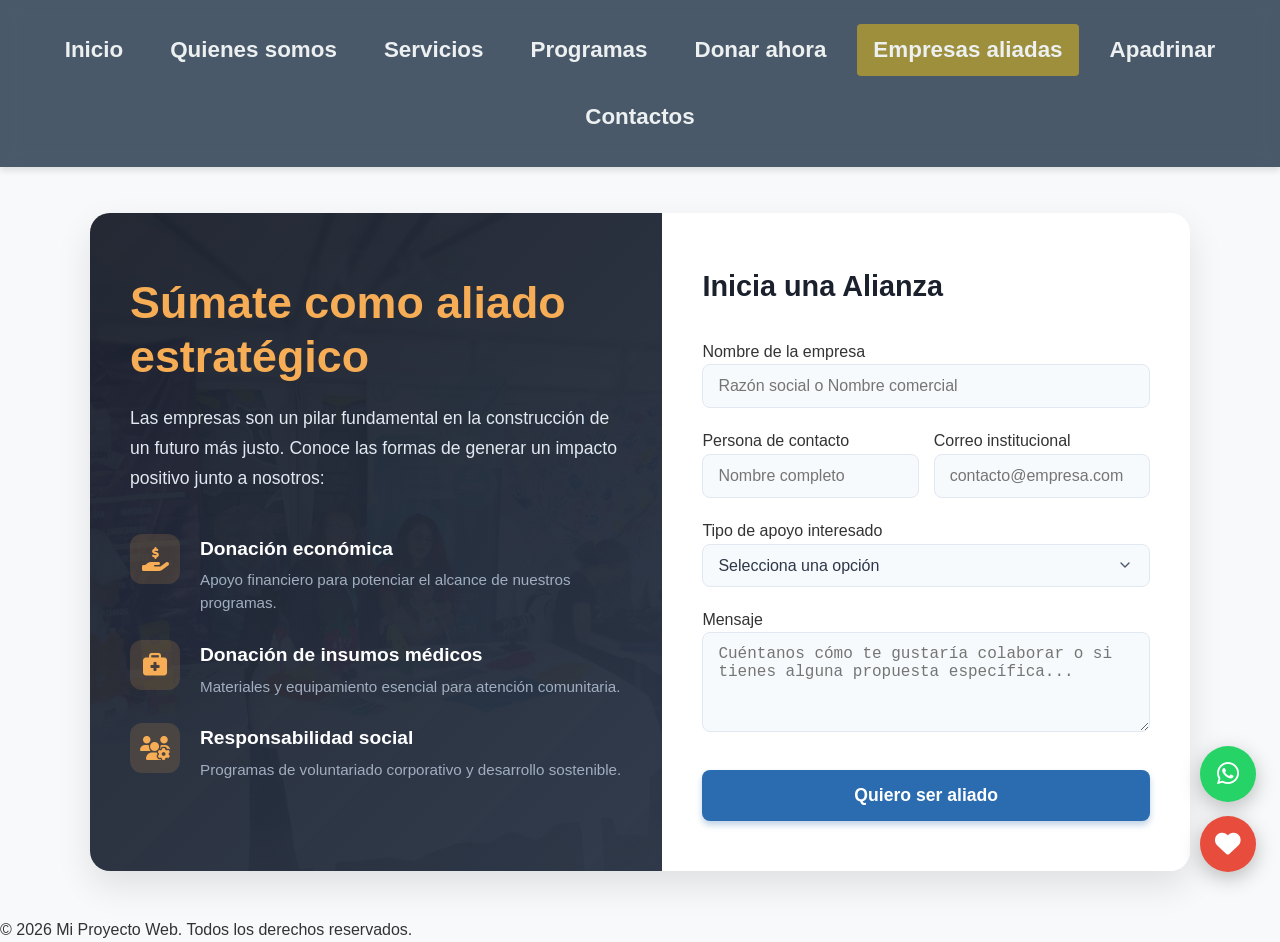
==== alianzas.html @ 9adffc9a "Add files via upload" ====
<!DOCTYPE html>
<html lang="es">

<head>
    <meta charset="UTF-8">
    <meta name="viewport" content="width=device-width, initial-scale=1.0">
    <title>Alianzas Empresariales - Allinkay web</title>
    <link rel="stylesheet" href="css/style.css">
    <link rel="stylesheet" href="https://cdnjs.cloudflare.com/ajax/libs/font-awesome/6.4.0/css/all.min.css">
</head>

<body>
    <header class="main-header">
        <nav>
            <ul>
                <li><a href="index.html" data-color="rgba(26, 188, 156, 0.5)">Inicio</a></li>
                <li><a href="quienes-somos.html" data-color="rgba(52, 152, 219, 0.5)">Quienes somos</a></li>
                <li><a href="servicios.html" data-color="rgba(46, 204, 113, 0.5)">Servicios</a></li>
                <li><a href="programas.html" data-color="rgba(241, 196, 15, 0.5)">Programas</a></li>
                <li><a href="donar.html" data-color="rgba(231, 76, 60, 0.7)">Donar ahora</a></li>
                <li><a href="alianzas.html" data-color="rgba(241, 196, 15, 0.5)">Empresas aliadas</a></li>
                <li><a href="apadrinar.html" data-color="rgba(230, 126, 34, 0.5)">Apadrinar</a></li>
                <li><a href="index.html#contacto" data-color="rgba(149, 165, 166, 0.5)">Contactos</a></li>
                <li class="lavalamp"></li>
            </ul>
        </nav>
    </header>

    <main class="alianzas-page">
        <div class="alianzas-container">
            <!-- Columna Izquierda: Mensaje y Opciones -->
            <div class="alianzas-info">
                <div class="alianzas-info-content">
                    <h1>Súmate como aliado estratégico</h1>
                    <p class="alianzas-intro">Las empresas son un pilar fundamental en la construcción de un futuro más justo. Conoce las formas de generar un impacto positivo junto a nosotros:</p>
                    
                    <ul class="alianzas-options">
                        <li>
                            <div class="option-icon"><i class="fa-solid fa-hand-holding-dollar"></i></div>
                            <div class="option-text">
                                <h3>Donación económica</h3>
                                <p>Apoyo financiero para potenciar el alcance de nuestros programas.</p>
                            </div>
                        </li>
                        <li>
                            <div class="option-icon"><i class="fa-solid fa-briefcase-medical"></i></div>
                            <div class="option-text">
                                <h3>Donación de insumos médicos</h3>
                                <p>Materiales y equipamiento esencial para atención comunitaria.</p>
                            </div>
                        </li>
                        <li>
                            <div class="option-icon"><i class="fa-solid fa-users-gear"></i></div>
                            <div class="option-text">
                                <h3>Responsabilidad social</h3>
                                <p>Programas de voluntariado corporativo y desarrollo sostenible.</p>
                            </div>
                        </li>
                    </ul>
                </div>
            </div>

            <!-- Columna Derecha: Formulario Corporativo -->
            <div class="alianzas-form-container">
                <h2 class="form-title">Inicia una Alianza</h2>
                <form id="alianzaForm" class="alianzas-form">
                    
                    <!-- Datos de la Empresa -->
                    <div class="form-group-row">
                        <div class="form-group">
                            <label for="nombreEmpresa">Nombre de la empresa</label>
                            <input type="text" id="nombreEmpresa" class="form-input" placeholder="Razón social o Nombre comercial" required>
                        </div>
                    </div>
                    
                    <div class="form-group-row">
                        <div class="form-group">
                            <label for="personaContacto">Persona de contacto</label>
                            <input type="text" id="personaContacto" class="form-input" placeholder="Nombre completo" required>
                        </div>
                        <div class="form-group">
                            <label for="correoEmpresa">Correo institucional</label>
                            <input type="email" id="correoEmpresa" class="form-input" placeholder="contacto@empresa.com" required>
                        </div>
                    </div>

                    <!-- Tipo de apoyo -->
                    <div class="form-group">
                        <label>Tipo de apoyo interesado</label>
                        <select id="tipoApoyo" class="form-input select-input" required>
                            <option value="" disabled selected>Selecciona una opción</option>
                            <option value="economica">Donación económica</option>
                            <option value="insumos">Donación de insumos médicos</option>
                            <option value="responsabilidad">Programas de responsabilidad social</option>
                            <option value="otro">Otro tipo de alianza</option>
                        </select>
                    </div>

                    <!-- Mensaje -->
                    <div class="form-group">
                        <label for="mensajeAlianza">Mensaje</label>
                        <textarea id="mensajeAlianza" class="form-input textarea-input" rows="4" placeholder="Cuéntanos cómo te gustaría colaborar o si tienes alguna propuesta específica..." required></textarea>
                    </div>

                    <!-- Botón Enviar -->
                    <button type="submit" class="btn-submit-alianza">Quiero ser aliado</button>
                </form>
            </div>
        </div>
    </main>

    <footer>
        <p>&copy; 2026 Mi Proyecto Web. Todos los derechos reservados.</p>
    </footer>

    <script>
        document.addEventListener('DOMContentLoaded', () => {
            // ==========================================
            // Lógica de Lavalamp (Menú)
            // ==========================================
            const navLinks = document.querySelectorAll('nav ul li a');
            const lavalamp = document.querySelector('.lavalamp');
            const navUl = document.querySelector('nav ul');

            function moveLavalamp(el) {
                const linkRect = el.getBoundingClientRect();
                const ulRect = navUl.getBoundingClientRect();
                lavalamp.style.width = `${linkRect.width}px`;
                lavalamp.style.height = `${linkRect.height}px`;
                lavalamp.style.left = `${linkRect.left - ulRect.left}px`;
                lavalamp.style.top = `${linkRect.top - ulRect.top}px`;
                lavalamp.style.opacity = '1';

                if (el.dataset.color) {
                    lavalamp.style.backgroundColor = el.dataset.color;
                }
            }

            const activeItem = navLinks[5]; // Empresas aliadas es el índice 5
            setTimeout(() => {
                moveLavalamp(activeItem);
            }, 50);

            navLinks.forEach(link => {
                link.addEventListener('mouseenter', (e) => {
                    moveLavalamp(e.target);
                });
            });

            navUl.addEventListener('mouseleave', () => {
                moveLavalamp(activeItem); 
            });

            window.addEventListener('resize', () => {
                moveLavalamp(activeItem);
            });

            // Lógica de envío de formulario de Alianzas
            document.getElementById('alianzaForm').addEventListener('submit', (e) => {
                e.preventDefault();
                alert('¡Gracias por tu interés en sumarte como aliado estratégico! Nos pondremos en contacto con tu empresa pronto.');
            });
        });
    </script>

    <!-- Botones flotantes -->
    <div class="fab-container">
        <a href="https://wa.me/593988282747?text=Hola%20Fundaci%C3%B3n%20Allinkay%2C%20quisiera%20m%C3%A1s%20informaci%C3%B3n" 
           target="_blank" rel="noopener" class="fab fab-whatsapp" aria-label="Contactar por WhatsApp">
            <i class="fa-brands fa-whatsapp"></i>
            <span class="fab-tooltip">WhatsApp</span>
        </a>
        <a href="donar.html" class="fab fab-donar" aria-label="Hacer una donación">
            <i class="fa-solid fa-heart"></i>
            <span class="fab-tooltip">¡Donar!</span>
        </a>
    </div>

</body>

</html>
---- css/style.css ----
/* Reseteo básico para consistencia entre navegadores */
* {
    margin: 0;
    padding: 0;
    box-sizing: border-box;
}

body {
    font-family: 'Segoe UI', Roboto, Helvetica, Arial, sans-serif;
    line-height: 1.6;
    background-color: #f8f9fa;
    color: #333;
}

/* Estilos del menú de navegación fijo */
.main-header {
    background-color: rgba(44, 62, 80, 0.85);
    /* Fondo semitransparente oscuro */
    backdrop-filter: blur(10px);
    /* Efecto cristal (Glassmorphism) */
    -webkit-backdrop-filter: blur(10px);
    /* Soporte para Safari */
    padding: 1.5rem 0;
    box-shadow: 0 4px 6px rgba(0, 0, 0, 0.1);
    position: sticky;
    /* Fija el menú en la parte superior al bajar */
    top: 0;
    z-index: 1000;
}

/* Estilos de la sección Hero */
.hero {
    width: 100%;
    background-color: #1a9e90;
    /* Color de fondo similar al de la imagen por si tarda en cargar */
    margin-bottom: 3rem;
    /* Usamos una etiqueta <img> en lugar de background para que no se recorte */
}

.hero-img {
    width: 100%;
    /* Ocupa todo el ancho disponible */
    height: auto;
    /* Mantiene la proporción de la imagen original sin recortarla */
    display: block;
}

/* Ocultar visualmente el h1 pero mantenerlo para SEO y accesibilidad */
.sr-only {
    position: absolute;
    width: 1px;
    height: 1px;
    padding: 0;
    margin: -1px;
    overflow: hidden;
    clip: rect(0, 0, 0, 0);
    white-space: nowrap;
    border-width: 0;
}

/* Estilos para el Menú Horizontal */
nav ul {
    list-style-type: none;
    /* Elimina las viñetas predeterminadas */
    display: flex;
    /* Utiliza Flexbox para hacer la lista horizontal */
    flex-wrap: wrap;
    /* Permite que los elementos pasen a la siguiente línea si no caben */
    justify-content: center;
    /* Centra los elementos horizontalmente */
    gap: 15px;
    /* Reducido para mejor efecto visual */
    padding: 0;
    position: relative;
    /* Necesario para la posición absoluta del lavalamp */
    z-index: 1;
}

nav ul li {
    position: relative;
    z-index: 2;
    /* Los enlaces van encima de la burbuja del lavalamp */
}

nav ul li a {
    display: block;
    /* Para que tome bien el alto y ancho */
    text-decoration: none;
    /* Quita el subrayado de los enlaces */
    color: #ecf0f1;
    font-weight: 600;
    font-size: 1.4rem;
    padding: 8px 16px;
    border-radius: 4px;
    transition: color 0.3s ease;
    /* Transición solo para el color del texto */
}

nav ul li a:hover {
    color: #ffffff;
    /* Color del texto al pasar el mouse */
}

/* La burbuja mágica del Lavalamp */
nav ul li.lavalamp {
    position: absolute;
    background-color: rgba(255, 255, 255, 0.2);
    /* Blanco semitransparente para efecto cristal */
    border-radius: 4px;
    z-index: 1;
    /* Detrás de los enlaces (el li normal tiene z-index 2) */
    transition: all 0.35s cubic-bezier(0.25, 1, 0.5, 1);
    /* Animación fluida de desplazamiento */
    pointer-events: none;
    /* Para no bloquear el hover de los enlaces */
    opacity: 0;
    /* Oculto inicialmente hasta que haya un hover */
}

/* =========================================
   PÁGINA QUIÉNES SOMOS
========================================= */
.quienes-somos-page {
    max-width: 1000px;
    margin: 60px auto;
    padding: 0 20px;
}

.qs-intro {
    text-align: center;
    margin-bottom: 50px;
}

.qs-intro h1 {
    color: #1a9e90; /* Verde agua similar a la imagen */
    font-size: 3.5rem;
    font-weight: 700;
    margin-bottom: 25px;
}

.qs-intro p {
    color: #66788a;
    font-size: 1.25rem;
    max-width: 850px;
    margin: 0 auto;
    line-height: 1.8;
}

.qs-cards-container {
    display: grid;
    grid-template-columns: 1fr 1fr;
    gap: 30px;
    margin-bottom: 30px;
}

.qs-card {
    background-color: #f0f4f8; /* Gris azulado muy claro */
    border-radius: 15px;
    padding: 40px;
}

.card-header {
    display: flex;
    align-items: center;
    margin-bottom: 20px;
}

.card-header h2 {
    color: #1a202c; /* Azul oscuro casi negro */
    font-size: 1.8rem;
    margin-left: 15px;
    font-weight: 700;
}

.icon-circle {
    width: 60px;
    height: 60px;
    border-radius: 50%;
    display: flex;
    justify-content: center;
    align-items: center;
    color: white;
    font-size: 1.8rem;
}

.icon-blue {
    background-color: #2b6cb0; /* Azul Misión */
}

.icon-green {
    background-color: #38a169; /* Verde Visión */
}

.qs-card p {
    color: #66788a;
    font-size: 1.1rem;
    line-height: 1.7;
}

.qs-valores {
    margin-top: 30px;
}

.card-valores {
    text-align: center;
    padding: 50px 40px;
}

.icon-heart {
    color: #f6ad55; /* Naranja/Amarillo Valores */
    font-size: 3rem;
    margin-bottom: 15px;
}

.card-valores h2 {
    color: #1a202c;
    font-size: 1.8rem;
    margin-bottom: 15px;
    font-weight: 700;
}

/* Responsive para celulares */
@media (max-width: 768px) {
    .qs-cards-container {
        grid-template-columns: 1fr; /* Una tarjeta debajo de la otra en móviles */
    }
}

/* =========================================
   PÁGINA SERVICIOS
========================================= */
.servicios-page {
    max-width: 1200px;
    margin: 60px auto;
    padding: 0 20px;
}

.servicios-intro {
    text-align: center;
    margin-bottom: 50px;
}

.servicios-intro h1 {
    color: #1a9e90; /* Verde agua */
    font-size: 3.5rem;
    font-weight: 700;
    margin-bottom: 15px;
}

.servicios-intro p {
    color: #66788a;
    font-size: 1.25rem;
    max-width: 850px;
    margin: 0 auto;
}

.servicios-grid {
    display: grid;
    grid-template-columns: repeat(3, 1fr);
    gap: 30px;
}

.servicio-card {
    background-color: #ffffff;
    border-radius: 15px;
    overflow: hidden;
    box-shadow: 0 4px 15px rgba(0, 0, 0, 0.05);
    transition: transform 0.3s ease, box-shadow 0.3s ease;
    display: flex;
    flex-direction: column;
}

.servicio-card:hover {
    transform: translateY(-5px);
    box-shadow: 0 10px 25px rgba(0, 0, 0, 0.1);
}

.servicio-img {
    width: 100%;
    height: 250px;
    object-fit: contain;
    object-position: center;
    display: block;
    cursor: pointer;
    transition: transform 0.3s ease;
    background-color: #ffffff; /* Fondo blanco para que se fusione con la tarjeta */
}

.servicio-img:hover {
    transform: scale(1.05); /* Efecto de zoom suave al pasar el mouse */
}

/* =========================================
   LIGHTBOX (CARRUSEL DE FOTOS)
========================================= */
.lightbox-modal {
    display: none;
    position: fixed;
    z-index: 2000;
    left: 0;
    top: 0;
    width: 100%;
    height: 100%;
    background-color: rgba(0, 0, 0, 0.85);
    backdrop-filter: blur(5px);
    justify-content: center;
    align-items: center;
}

.lightbox-modal.active {
    display: flex;
}

.lightbox-content {
    position: relative;
    max-width: 90%;
    max-height: 90vh;
    display: flex;
    justify-content: center;
    align-items: center;
}

.lightbox-img {
    max-width: 100vw;
    max-height: 85vh;
    object-fit: contain;
    border-radius: 8px;
    box-shadow: 0 5px 25px rgba(0,0,0,0.5);
    animation: zoomIn 0.3s ease;
}

@keyframes zoomIn {
    from { transform: scale(0.95); opacity: 0; }
    to { transform: scale(1); opacity: 1; }
}

.lightbox-close {
    position: absolute;
    top: -40px;
    right: 0;
    color: white;
    font-size: 40px;
    font-weight: bold;
    cursor: pointer;
    transition: color 0.3s;
    line-height: 1;
}

.lightbox-close:hover {
    color: #1a9e90;
}

.lightbox-prev, .lightbox-next {
    position: absolute;
    top: 50%;
    transform: translateY(-50%);
    background-color: rgba(255, 255, 255, 0.2);
    color: white;
    border: none;
    width: 50px;
    height: 50px;
    border-radius: 50%;
    font-size: 24px;
    cursor: pointer;
    display: flex;
    justify-content: center;
    align-items: center;
    transition: background-color 0.3s;
    z-index: 10;
}

.lightbox-prev:hover, .lightbox-next:hover {
    background-color: rgba(26, 158, 144, 0.8);
}

.lightbox-prev {
    left: -70px;
}

.lightbox-next {
    right: -70px;
}

@media (max-width: 768px) {
    .lightbox-prev { left: 10px; }
    .lightbox-next { right: 10px; }
    .lightbox-img { max-width: 95vw; }
}




.servicio-content {
    padding: 30px 25px;
    flex-grow: 1;
    display: flex;
    flex-direction: column;
}

.servicio-content h3 {
    color: #1a202c;
    font-size: 1.4rem;
    font-weight: 700;
    margin-bottom: 15px;
    line-height: 1.4;
}

.servicio-content p {
    color: #66788a;
    font-size: 1rem;
    line-height: 1.6;
    margin-bottom: 0;
}

/* Responsive para Servicios */
@media (max-width: 992px) {
    .servicios-grid {
        grid-template-columns: repeat(2, 1fr);
    }
}

@media (max-width: 768px) {
    .servicios-grid {
        grid-template-columns: 1fr;
    }
    .servicios-intro h1 {
        font-size: 2.5rem;
    }
}

/* =========================================
   SECCIÓN PROGRAMAS (INDEX)
========================================= */
.programas-section {
    max-width: 1200px;
    margin: 60px auto;
    padding: 0 20px;
}

.programas-title {
    text-align: center;
    font-size: 3.5rem;
    font-weight: 700;
    margin-bottom: 50px;
    /* Gradiente del título de la segunda foto */
    background: linear-gradient(90deg, #1f618d 0%, #1abc9c 100%);
    -webkit-background-clip: text;
    -webkit-text-fill-color: transparent;
    background-clip: text;
    color: transparent;
}

.programas-grid {
    display: grid;
    grid-template-columns: 1fr 1fr;
    gap: 25px;
}

.programa-card {
    background-color: #ffffff;
    border: 1px solid #e2e8f0;
    border-radius: 12px;
    padding: 30px;
    display: flex;
    align-items: flex-start;
    box-shadow: 0 4px 6px rgba(0, 0, 0, 0.02);
    transition: transform 0.3s ease, box-shadow 0.3s ease;
}

.programa-card:hover {
    transform: translateY(-5px);
    box-shadow: 0 10px 20px rgba(0, 0, 0, 0.08);
}

.programa-icon-container {
    width: 60px;
    height: 60px;
    border-radius: 15px;
    display: flex;
    justify-content: center;
    align-items: center;
    font-size: 1.8rem;
    margin-right: 20px;
    flex-shrink: 0;
}

.programa-content {
    flex-grow: 1;
}

.programa-content h3 {
    font-size: 1.4rem;
    font-weight: 700;
    margin-bottom: 10px;
}

.programa-content p {
    color: #66788a;
    font-size: 1.05rem;
    line-height: 1.6;
}

/* Colores de los temas basados en la primera foto */
.icon-blue-theme { background-color: #ebf8ff; color: #3182ce; }
.title-blue-theme { color: #2b6cb0; }

.icon-green-theme { background-color: #f0fff4; color: #38a169; }
.title-green-theme { color: #2f855a; }

.icon-purple-theme { background-color: #faf5ff; color: #9f7aea; }
.title-purple-theme { color: #805ad5; }

.icon-teal-theme { background-color: #e6fffa; color: #319795; }
.title-teal-theme { color: #2c7a7b; }

/* Responsive para Programas */
@media (max-width: 992px) {
    .programas-grid {
        grid-template-columns: 1fr;
    }
}

@media (max-width: 768px) {
    .programa-card {
        flex-direction: column;
        align-items: center;
        text-align: center;
    }
    .programa-icon-container {
        margin-right: 0;
        margin-bottom: 20px;
    }
    .programas-title {
        font-size: 2.5rem;
    }
}

/* =========================================
   PÁGINA DE DONACIONES (DONAR)
========================================= */
.donar-page {
    padding: 40px 20px;
    background-color: #f8f9fa;
    min-height: calc(100vh - 150px);
    display: flex;
    justify-content: center;
    align-items: center;
}

.donar-container {
    max-width: 1000px;
    width: 100%;
    background: #ffffff;
    border-radius: 20px;
    box-shadow: 0 15px 35px rgba(0,0,0,0.1);
    display: flex;
    overflow: hidden;
}

/* Columna Izquierda (Mensaje) */
.donar-info {
    flex: 1;
    background: linear-gradient(135deg, rgba(30, 41, 59, 0.7) 0%, rgba(15, 23, 42, 0.9) 100%), url('../img/donacion.jpg') center/cover no-repeat;
    color: white;
    padding: 50px 40px;
    display: flex;
    flex-direction: column;
    justify-content: center;
}

.donar-info-content h1 {
    font-size: 2.5rem;
    font-weight: 800;
    margin-bottom: 20px;
    line-height: 1.2;
}

.donar-info-content p {
    font-size: 1.1rem;
    line-height: 1.7;
    opacity: 0.9;
}

/* Columna Derecha (Formulario) */
.donar-form-container {
    flex: 1.2;
    padding: 50px 40px;
    background: #ffffff;
}

.form-title {
    color: #1a202c;
    font-size: 1.8rem;
    font-weight: 700;
    margin-bottom: 30px;
}

.form-group {
    margin-bottom: 20px;
}

.form-group-row {
    display: flex;
    gap: 15px;
}
.form-group-row .form-group {
    flex: 1;
}

.donar-form label {
    display: block;
    color: #4a5568;
    font-weight: 600;
    margin-bottom: 8px;
    font-size: 0.95rem;
}

.form-input {
    width: 100%;
    padding: 12px 15px;
    border: 1px solid #e2e8f0;
    border-radius: 8px;
    font-size: 1rem;
    color: #2d3748;
    background-color: #f7fafc;
    transition: border-color 0.3s, box-shadow 0.3s;
}

.form-input:focus {
    outline: none;
    border-color: #1a9e90;
    box-shadow: 0 0 0 3px rgba(26, 158, 144, 0.2);
    background-color: #ffffff;
}

/* Grupos de botones */
.donation-type-group, .payment-method-group {
    display: flex;
    gap: 10px;
    background-color: #edf2f7;
    padding: 5px;
    border-radius: 10px;
}

.btn-type, .btn-payment {
    flex: 1;
    padding: 10px;
    border: none;
    background: transparent;
    color: #4a5568;
    font-weight: 600;
    border-radius: 8px;
    cursor: pointer;
    transition: all 0.3s ease;
}

.btn-type.active, .btn-payment.active {
    background: #ffffff;
    color: #1a9e90;
    box-shadow: 0 2px 5px rgba(0,0,0,0.1);
}

.btn-payment i {
    margin-right: 5px;
}

/* Montos */
.donation-amount-group {
    display: flex;
    gap: 10px;
    flex-wrap: wrap;
}

.btn-amount {
    flex: 1;
    min-width: 60px;
    padding: 12px;
    border: 2px solid #e2e8f0;
    background: #ffffff;
    color: #4a5568;
    font-weight: 700;
    font-size: 1.1rem;
    border-radius: 8px;
    cursor: pointer;
    transition: all 0.3s ease;
}

.btn-amount:hover {
    border-color: #1a9e90;
    color: #1a9e90;
}

.btn-amount.active {
    background: #1a9e90;
    border-color: #1a9e90;
    color: #ffffff;
}

.input-otro-monto {
    flex: 2;
    min-width: 120px;
    padding: 12px 15px;
    border: 2px solid #e2e8f0;
    border-radius: 8px;
    font-size: 1rem;
    color: #2d3748;
    transition: border-color 0.3s;
}

.input-otro-monto:focus {
    outline: none;
    border-color: #1a9e90;
}

/* Detalles de pago (mostrar/ocultar) */
.payment-details {
    display: none;
    margin-top: 15px;
    animation: fadeIn 0.4s ease;
}

.payment-details.active {
    display: block;
}

@keyframes fadeIn {
    from { opacity: 0; transform: translateY(-10px); }
    to { opacity: 1; transform: translateY(0); }
}

/* Info del banco */
.bank-info-box {
    background-color: #f0fdfa;
    border: 1px solid #ccfbf1;
    padding: 20px;
    border-radius: 8px;
    color: #0f766e;
}

.bank-info-box h4 {
    margin-bottom: 10px;
    font-size: 1.1rem;
}

.bank-info-box p {
    margin-bottom: 5px;
    font-size: 0.95rem;
}

.bank-note {
    margin-top: 15px;
    font-size: 0.85rem !important;
    color: #115e59;
    font-style: italic;
}

.btn-submit-donar {
    width: 100%;
    padding: 15px;
    background-color: #25d366;
    color: white;
    border: none;
    border-radius: 8px;
    font-size: 1.1rem;
    font-weight: 700;
    cursor: pointer;
    margin-top: 10px;
    transition: background-color 0.3s, transform 0.2s;
    box-shadow: 0 4px 6px rgba(37, 211, 102, 0.35);
    display: flex;
    justify-content: center;
    align-items: center;
    gap: 10px;
}

.btn-submit-donar:hover {
    background-color: #1ebe5d;
    transform: translateY(-2px);
}

/* Responsive */
@media (max-width: 768px) {
    .donar-container {
        flex-direction: column;
    }
    
    .donar-info {
        padding: 40px 20px;
    }
    
    .donar-info-content h1 {
        font-size: 2rem;
    }
    
    .donar-form-container {
        padding: 30px 20px;
    }
    
    .form-group-row {
        flex-direction: column;
        gap: 0;
    }
}

/* =========================================
   PÁGINA DE ALIANZAS EMPRESARIALES
========================================= */
.alianzas-page {
    padding: 40px 20px;
    background-color: #f8f9fa;
    min-height: calc(100vh - 150px);
    display: flex;
    justify-content: center;
    align-items: center;
}

.alianzas-container {
    max-width: 1100px;
    width: 100%;
    background: #ffffff;
    border-radius: 20px;
    box-shadow: 0 15px 35px rgba(0,0,0,0.1);
    display: flex;
    overflow: hidden;
}

/* Columna Izquierda (Informativa) */
.alianzas-info {
    flex: 1.1;
    background: linear-gradient(135deg, rgba(26, 32, 44, 0.95) 0%, rgba(45, 55, 72, 0.98) 100%), url('../img/galeria1.jpg') center/cover no-repeat;
    color: white;
    padding: 50px 40px;
    display: flex;
    flex-direction: column;
    justify-content: center;
}

.alianzas-info-content h1 {
    font-size: 2.8rem;
    font-weight: 800;
    margin-bottom: 20px;
    line-height: 1.2;
    color: #f6ad55; /* Dorado/Amarillo corporativo */
}

.alianzas-intro {
    font-size: 1.1rem;
    line-height: 1.7;
    color: #e2e8f0;
    margin-bottom: 40px;
}

.alianzas-options {
    list-style: none;
    padding: 0;
}

.alianzas-options li {
    display: flex;
    align-items: flex-start;
    margin-bottom: 25px;
}

.option-icon {
    width: 50px;
    height: 50px;
    background-color: rgba(246, 173, 85, 0.15);
    color: #f6ad55;
    border-radius: 12px;
    display: flex;
    justify-content: center;
    align-items: center;
    font-size: 1.5rem;
    margin-right: 20px;
    flex-shrink: 0;
}

.option-text h3 {
    font-size: 1.2rem;
    margin-bottom: 5px;
    color: #ffffff;
}

.option-text p {
    font-size: 0.95rem;
    color: #a0aec0;
    line-height: 1.5;
}

/* Columna Derecha (Formulario Corporativo) */
.alianzas-form-container {
    flex: 1;
    padding: 50px 40px;
    background: #ffffff;
}

.alianzas-form .form-title {
    color: #1a202c;
    font-size: 1.8rem;
    font-weight: 700;
    margin-bottom: 30px;
}

.select-input {
    appearance: none;
    background-image: url("data:image/svg+xml;charset=UTF-8,%3csvg xmlns='http://www.w3.org/2000/svg' viewBox='0 0 24 24' fill='none' stroke='%234a5568' stroke-width='2' stroke-linecap='round' stroke-linejoin='round'%3e%3cpolyline points='6 9 12 15 18 9'%3e%3c/polyline%3e%3c/svg%3e");
    background-repeat: no-repeat;
    background-position: right 1rem center;
    background-size: 1em;
}

.textarea-input {
    resize: vertical;
    min-height: 100px;
}

.btn-submit-alianza {
    width: 100%;
    padding: 15px;
    background-color: #2b6cb0; /* Azul corporativo */
    color: white;
    border: none;
    border-radius: 8px;
    font-size: 1.1rem;
    font-weight: 700;
    cursor: pointer;
    margin-top: 10px;
    transition: background-color 0.3s, transform 0.2s;
    box-shadow: 0 4px 6px rgba(43, 108, 176, 0.3);
}

.btn-submit-alianza:hover {
    background-color: #1a365d;
    transform: translateY(-2px);
}

/* Responsive para Alianzas */
@media (max-width: 992px) {
    .alianzas-container {
        flex-direction: column;
    }
    
    .alianzas-info {
        padding: 40px 20px;
    }
    
    .alianzas-form-container {
        padding: 30px 20px;
    }
}

/* =========================================
   SECCIÓN GALERÍA (INDEX)
========================================= */
.galeria-section {
    max-width: 1200px;
    margin: 80px auto;
    padding: 0 20px;
    text-align: center;
}

.galeria-subtitle {
    color: #66788a;
    font-size: 1.1rem;
    margin-top: -30px;
    margin-bottom: 40px;
}

/* Grid de Galería — 3 columnas uniformes */
.galeria-grid {
    display: grid;
    grid-template-columns: repeat(3, 1fr);
    gap: 16px;
}

.galeria-item {
    border-radius: 12px;
    overflow: hidden;
    cursor: pointer;
    box-shadow: 0 4px 12px rgba(0,0,0,0.1);
    position: relative;
    background-color: #f1f5f9;
    aspect-ratio: 4 / 3;
}

/* Overlay con ícono de lupa al hacer hover */
.galeria-item::after {
    content: '\f00e';
    font-family: 'Font Awesome 6 Free';
    font-weight: 900;
    position: absolute;
    inset: 0;
    display: flex;
    justify-content: center;
    align-items: center;
    font-size: 2rem;
    color: #ffffff;
    background-color: rgba(26, 158, 144, 0);
    transition: background-color 0.35s ease, opacity 0.35s ease;
    opacity: 0;
    border-radius: 12px;
    pointer-events: none;
}

.galeria-item:hover::after {
    background-color: rgba(26, 158, 144, 0.55);
    opacity: 1;
}

.galeria-img {
    width: 100%;
    height: 100%;
    object-fit: cover;
    display: block;
    transition: transform 0.4s ease;
}

.galeria-item:hover .galeria-img {
    transform: scale(1.06);
}

/* Responsive galería */
@media (max-width: 992px) {
    .galeria-grid {
        grid-template-columns: repeat(2, 1fr);
    }
}

@media (max-width: 576px) {
    .galeria-grid {
        grid-template-columns: 1fr;
    }
}

/* =========================================
   LIGHTBOX (MODAL DE IMÁGENES)
========================================= */
.lightbox {
    visibility: hidden;
    position: fixed;
    z-index: 9999;
    left: 0;
    top: 0;
    width: 100%;
    height: 100%;
    background-color: rgba(0, 0, 0, 0.9);
    backdrop-filter: blur(5px);
    display: flex;
    justify-content: center;
    align-items: center;
    opacity: 0;
    transition: opacity 0.3s ease, visibility 0.3s ease;
}

.lightbox.show {
    visibility: visible;
    opacity: 1;
}

.lightbox-content {
    max-width: 90vw;
    max-height: 90vh;
    border-radius: 8px;
    box-shadow: 0 10px 30px rgba(0,0,0,0.5);
    object-fit: contain;
    transition: transform 0.3s ease, opacity 0.3s ease;
    transform: scale(0.9);
    opacity: 0;
}

.lightbox.show .lightbox-content {
    transform: scale(1);
    opacity: 1;
}

@keyframes zoomIn {
    from { transform: scale(0.9); opacity: 0; }
    to { transform: scale(1); opacity: 1; }
}

.close-lightbox {
    position: absolute;
    top: 20px;
    right: 35px;
    color: #f1f1f1;
    font-size: 40px;
    font-weight: bold;
    cursor: pointer;
    transition: 0.3s;
    z-index: 10000;
}

.close-lightbox:hover,
.close-lightbox:focus {
    color: #bbb;
    text-decoration: none;
}

.nav-lightbox {
    position: absolute;
    top: 50%;
    transform: translateY(-50%);
    background: rgba(0,0,0,0.5);
    color: white;
    border: none;
    padding: 15px 20px;
    font-size: 24px;
    cursor: pointer;
    border-radius: 50%;
    transition: 0.3s;
    z-index: 10000;
}

.nav-lightbox:hover {
    background: rgba(0,0,0,0.8);
}

.prev-lightbox {
    left: 20px;
}

.next-lightbox {
    right: 20px;
}

/* Ajustes Responsive Lightbox */
@media (max-width: 768px) {
    .nav-lightbox {
        padding: 10px 15px;
        font-size: 18px;
    }
    .prev-lightbox { left: 10px; }
    .next-lightbox { right: 10px; }
}

/* =========================================
   MODAL INFORMATIVO DE SERVICIOS
========================================= */
.servicio-ver-mas {
    display: inline-flex;
    align-items: center;
    gap: 6px;
    margin-top: 12px;
    color: #1a9e90;
    font-weight: 600;
    font-size: 0.95rem;
    cursor: pointer;
    transition: gap 0.2s ease;
}

.servicio-card:hover .servicio-ver-mas {
    gap: 10px;
}

.servicio-card {
    cursor: pointer;
}

/* Overlay */
.servicio-modal-overlay {
    visibility: hidden;
    opacity: 0;
    position: fixed;
    inset: 0;
    z-index: 9999;
    background-color: rgba(15, 23, 42, 0.75);
    backdrop-filter: blur(6px);
    display: flex;
    justify-content: center;
    align-items: center;
    padding: 20px;
    transition: opacity 0.3s ease, visibility 0.3s ease;
}

.servicio-modal-overlay.active {
    visibility: visible;
    opacity: 1;
}

/* Ventana del modal */
.servicio-modal {
    background: #ffffff;
    border-radius: 20px;
    max-width: 780px;
    width: 100%;
    max-height: 90vh;
    overflow-y: auto;
    display: flex;
    flex-direction: row;
    box-shadow: 0 25px 60px rgba(0,0,0,0.3);
    position: relative;
    transform: scale(0.92) translateY(20px);
    transition: transform 0.35s cubic-bezier(0.34, 1.56, 0.64, 1);
}

.servicio-modal-overlay.active .servicio-modal {
    transform: scale(1) translateY(0);
}

/* Imagen lateral */
.servicio-modal-img-wrap {
    width: 280px;
    flex-shrink: 0;
    overflow: hidden;
    border-radius: 20px 0 0 20px;
}

.servicio-modal-img-wrap img {
    width: 100%;
    height: 100%;
    object-fit: cover;
    display: block;
}

/* Contenido */
.servicio-modal-body {
    padding: 40px 35px;
    display: flex;
    flex-direction: column;
    justify-content: center;
    flex: 1;
}

.servicio-modal-tag {
    display: inline-block;
    background-color: #e6fffa;
    color: #0f766e;
    font-size: 0.8rem;
    font-weight: 700;
    text-transform: uppercase;
    letter-spacing: 0.08em;
    padding: 4px 12px;
    border-radius: 20px;
    margin-bottom: 14px;
}

.servicio-modal-body h2 {
    color: #1a202c;
    font-size: 1.6rem;
    font-weight: 800;
    line-height: 1.3;
    margin-bottom: 16px;
}

.servicio-modal-body p {
    color: #4a5568;
    font-size: 1rem;
    line-height: 1.7;
    margin-bottom: 20px;
}

.servicio-modal-list {
    list-style: none;
    padding: 0;
    display: flex;
    flex-direction: column;
    gap: 10px;
}

.servicio-modal-list li {
    display: flex;
    align-items: flex-start;
    gap: 10px;
    color: #2d3748;
    font-size: 0.95rem;
    line-height: 1.5;
}

.servicio-modal-list li i {
    color: #1a9e90;
    margin-top: 3px;
    flex-shrink: 0;
}

/* Botón cerrar */
.servicio-modal-close {
    position: absolute;
    top: 16px;
    right: 16px;
    background: #f1f5f9;
    border: none;
    width: 36px;
    height: 36px;
    border-radius: 50%;
    font-size: 1rem;
    color: #64748b;
    cursor: pointer;
    display: flex;
    justify-content: center;
    align-items: center;
    transition: background 0.2s, color 0.2s;
    z-index: 10;
}

.servicio-modal-close:hover {
    background: #1a9e90;
    color: #ffffff;
}

/* Responsive modal */
@media (max-width: 640px) {
    .servicio-modal {
        flex-direction: column;
        max-height: 85vh;
    }

    .servicio-modal-img-wrap {
        width: 100%;
        height: 200px;
        border-radius: 20px 20px 0 0;
    }

    .servicio-modal-body {
        padding: 25px 20px;
    }
}

/* =========================================
   SECCIÓN TRANSPARENCIA (INDEX)
========================================= */
.transparencia-section {
    max-width: 1200px;
    margin: 80px auto;
    padding: 0 20px;
}

.transparencia-header {
    text-align: center;
    margin-bottom: 50px;
}

.transparencia-badge {
    display: inline-flex;
    align-items: center;
    gap: 7px;
    background: #e6fffa;
    color: #0f766e;
    font-size: 0.85rem;
    font-weight: 700;
    text-transform: uppercase;
    letter-spacing: 0.08em;
    padding: 6px 16px;
    border-radius: 20px;
    margin-bottom: 16px;
}

.transparencia-header h2 {
    font-size: 2.8rem;
    font-weight: 800;
    background: linear-gradient(90deg, #1f618d 0%, #1abc9c 100%);
    -webkit-background-clip: text;
    -webkit-text-fill-color: transparent;
    background-clip: text;
    margin-bottom: 14px;
}

.transparencia-header p {
    color: #66788a;
    font-size: 1.1rem;
    max-width: 600px;
    margin: 0 auto;
}

/* Tarjetas de estadísticas */
.transparencia-stats {
    display: grid;
    grid-template-columns: repeat(4, 1fr);
    gap: 20px;
    margin-bottom: 60px;
}

.stat-card {
    background: #ffffff;
    border-radius: 16px;
    padding: 32px 20px;
    text-align: center;
    box-shadow: 0 4px 15px rgba(0,0,0,0.06);
    border: 1px solid #e2e8f0;
    transition: transform 0.3s ease, box-shadow 0.3s ease;
}

.stat-card:hover {
    transform: translateY(-5px);
    box-shadow: 0 12px 28px rgba(0,0,0,0.1);
}

.stat-icon {
    width: 56px;
    height: 56px;
    border-radius: 14px;
    display: flex;
    justify-content: center;
    align-items: center;
    font-size: 1.5rem;
    margin: 0 auto 16px;
}

.stat-number {
    display: block;
    font-size: 2.8rem;
    font-weight: 800;
    color: #1a202c;
    line-height: 1;
    margin-bottom: 8px;
}

.stat-label {
    color: #66788a;
    font-size: 0.95rem;
    font-weight: 500;
}

/* Informes */
.transparencia-informes h3 {
    font-size: 1.4rem;
    font-weight: 700;
    color: #1a202c;
    margin-bottom: 20px;
    display: flex;
    align-items: center;
    gap: 10px;
}

.transparencia-informes h3 i {
    color: #1a9e90;
}

.informes-grid {
    display: flex;
    flex-direction: column;
    gap: 12px;
}

.informe-card {
    display: flex;
    align-items: center;
    gap: 16px;
    background: #ffffff;
    border: 1px solid #e2e8f0;
    border-radius: 12px;
    padding: 18px 22px;
    text-decoration: none;
    color: inherit;
    transition: border-color 0.25s, box-shadow 0.25s, transform 0.25s;
}

.informe-card:hover {
    border-color: #1a9e90;
    box-shadow: 0 4px 16px rgba(26,158,144,0.12);
    transform: translateX(4px);
}

.informe-icon {
    width: 44px;
    height: 44px;
    background: #fff7ed;
    color: #c05621;
    border-radius: 10px;
    display: flex;
    justify-content: center;
    align-items: center;
    font-size: 1.2rem;
    flex-shrink: 0;
}

.informe-info {
    flex: 1;
    display: flex;
    flex-direction: column;
    gap: 3px;
}

.informe-info strong {
    color: #1a202c;
    font-size: 1rem;
}

.informe-info span {
    color: #66788a;
    font-size: 0.88rem;
}

.informe-dl {
    color: #1a9e90;
    font-size: 1rem;
    flex-shrink: 0;
}

/* Responsive transparencia */
@media (max-width: 992px) {
    .transparencia-stats {
        grid-template-columns: repeat(2, 1fr);
    }
}

@media (max-width: 576px) {
    .transparencia-stats {
        grid-template-columns: 1fr 1fr;
        gap: 12px;
    }
    .transparencia-header h2 {
        font-size: 2rem;
    }
    .stat-number {
        font-size: 2.2rem;
    }
}

/* =========================================
   SECCIÓN NOTICIAS Y CAMPAÑAS (INDEX)
========================================= */
.noticias-section {
    max-width: 1200px;
    margin: 80px auto;
    padding: 0 20px;
}

.noticias-header {
    text-align: center;
    margin-bottom: 40px;
}

.noticias-badge {
    display: inline-flex;
    align-items: center;
    gap: 7px;
    background: #fff7ed;
    color: #c05621;
    font-size: 0.85rem;
    font-weight: 700;
    text-transform: uppercase;
    letter-spacing: 0.08em;
    padding: 6px 16px;
    border-radius: 20px;
    margin-bottom: 16px;
}

.noticias-header h2 {
    font-size: 2.8rem;
    font-weight: 800;
    background: linear-gradient(90deg, #1f618d 0%, #1abc9c 100%);
    -webkit-background-clip: text;
    -webkit-text-fill-color: transparent;
    background-clip: text;
    margin-bottom: 14px;
}

.noticias-header p {
    color: #66788a;
    font-size: 1.1rem;
    max-width: 560px;
    margin: 0 auto;
}

/* Filtros */
.noticias-filtros {
    display: flex;
    justify-content: center;
    gap: 10px;
    flex-wrap: wrap;
    margin-bottom: 40px;
}

.filtro-btn {
    padding: 9px 22px;
    border: 2px solid #e2e8f0;
    background: #ffffff;
    color: #4a5568;
    font-weight: 600;
    font-size: 0.9rem;
    border-radius: 30px;
    cursor: pointer;
    transition: all 0.25s ease;
}

.filtro-btn:hover {
    border-color: #1a9e90;
    color: #1a9e90;
}

.filtro-btn.active {
    background: #1a9e90;
    border-color: #1a9e90;
    color: #ffffff;
}

/* Grid de tarjetas */
.noticias-grid {
    display: grid;
    grid-template-columns: repeat(3, 1fr);
    gap: 24px;
}

/* Tarjeta */
.noticia-card {
    background: #ffffff;
    border-radius: 16px;
    overflow: hidden;
    border: 1px solid #e2e8f0;
    box-shadow: 0 4px 12px rgba(0,0,0,0.05);
    display: flex;
    flex-direction: column;
    transition: transform 0.3s ease, box-shadow 0.3s ease;
}

.noticia-card:hover {
    transform: translateY(-6px);
    box-shadow: 0 16px 32px rgba(0,0,0,0.1);
}

/* Tarjeta destacada (historia de impacto) */
.noticia-destacada {
    border-color: #1a9e90;
    box-shadow: 0 4px 20px rgba(26,158,144,0.15);
}

.noticia-img-wrap {
    position: relative;
    height: 200px;
    overflow: hidden;
}

.noticia-img-wrap img {
    width: 100%;
    height: 100%;
    object-fit: cover;
    display: block;
    transition: transform 0.4s ease;
}

.noticia-card:hover .noticia-img-wrap img {
    transform: scale(1.06);
}

/* Tags de categoría */
.noticia-tag {
    position: absolute;
    top: 12px;
    left: 12px;
    font-size: 0.75rem;
    font-weight: 700;
    padding: 4px 12px;
    border-radius: 20px;
    text-transform: uppercase;
    letter-spacing: 0.05em;
}

.tag-actividad  { background: #ebf8ff; color: #2b6cb0; }
.tag-historia   { background: #e6fffa; color: #0f766e; }
.tag-evento     { background: #fff7ed; color: #c05621; }

/* Cuerpo de la tarjeta */
.noticia-body {
    padding: 22px;
    display: flex;
    flex-direction: column;
    flex: 1;
    gap: 10px;
}

.noticia-fecha {
    color: #a0aec0;
    font-size: 0.85rem;
    display: flex;
    align-items: center;
    gap: 6px;
}

.noticia-body h3 {
    color: #1a202c;
    font-size: 1.05rem;
    font-weight: 700;
    line-height: 1.4;
}

.noticia-body p {
    color: #66788a;
    font-size: 0.93rem;
    line-height: 1.6;
    flex: 1;
}

.noticia-leer {
    display: inline-flex;
    align-items: center;
    gap: 6px;
    color: #1a9e90;
    font-weight: 600;
    font-size: 0.9rem;
    text-decoration: none;
    margin-top: 4px;
    transition: gap 0.2s ease;
}

.noticia-leer:hover {
    gap: 10px;
}

/* Responsive noticias */
@media (max-width: 992px) {
    .noticias-grid {
        grid-template-columns: repeat(2, 1fr);
    }
}

@media (max-width: 576px) {
    .noticias-grid {
        grid-template-columns: 1fr;
    }
    .noticias-header h2 {
        font-size: 2rem;
    }
}

/* =========================================
   SECCIÓN CONTACTO (INDEX)
========================================= */
.contacto-section {
    max-width: 1200px;
    margin: 80px auto;
    padding: 0 20px;
}

.contacto-header {
    text-align: center;
    margin-bottom: 50px;
}

.contacto-badge {
    display: inline-flex;
    align-items: center;
    gap: 7px;
    background: #ebf8ff;
    color: #2b6cb0;
    font-size: 0.85rem;
    font-weight: 700;
    text-transform: uppercase;
    letter-spacing: 0.08em;
    padding: 6px 16px;
    border-radius: 20px;
    margin-bottom: 16px;
}

.contacto-header h2 {
    font-size: 2.8rem;
    font-weight: 800;
    background: linear-gradient(90deg, #1f618d 0%, #1abc9c 100%);
    -webkit-background-clip: text;
    -webkit-text-fill-color: transparent;
    background-clip: text;
    margin-bottom: 14px;
}

.contacto-header p {
    color: #66788a;
    font-size: 1.1rem;
}

/* Layout de dos columnas */
.contacto-grid {
    display: grid;
    grid-template-columns: 1fr 1.3fr;
    gap: 40px;
    align-items: start;
}

/* Columna izquierda */
.contacto-info {
    display: flex;
    flex-direction: column;
    gap: 24px;
}

.contacto-dato {
    display: flex;
    align-items: flex-start;
    gap: 16px;
}

.contacto-icono {
    width: 44px;
    height: 44px;
    background: #e6fffa;
    color: #0f766e;
    border-radius: 12px;
    display: flex;
    justify-content: center;
    align-items: center;
    font-size: 1.1rem;
    flex-shrink: 0;
}

.contacto-dato strong {
    display: block;
    color: #1a202c;
    font-size: 0.9rem;
    font-weight: 700;
    margin-bottom: 4px;
}

.contacto-dato span,
.contacto-dato a {
    color: #4a5568;
    font-size: 0.95rem;
    line-height: 1.5;
    text-decoration: none;
}

.contacto-dato a:hover {
    color: #1a9e90;
}

/* Redes sociales */
.contacto-redes strong {
    display: block;
    color: #1a202c;
    font-size: 0.9rem;
    font-weight: 700;
    margin-bottom: 12px;
}

.redes-links {
    display: flex;
    gap: 12px;
    flex-wrap: wrap;
}

.red-social {
    display: inline-flex;
    align-items: center;
    gap: 8px;
    padding: 10px 18px;
    border-radius: 30px;
    font-weight: 600;
    font-size: 0.9rem;
    text-decoration: none;
    transition: transform 0.2s ease, box-shadow 0.2s ease;
}

.red-social:hover {
    transform: translateY(-2px);
    box-shadow: 0 6px 16px rgba(0,0,0,0.15);
}

.red-fb {
    background: #1877f2;
    color: #ffffff;
}

.red-ig {
    background: linear-gradient(45deg, #f09433, #e6683c, #dc2743, #cc2366, #bc1888);
    color: #ffffff;
}

/* Mapa */
.contacto-mapa {
    border-radius: 14px;
    overflow: hidden;
    box-shadow: 0 4px 16px rgba(0,0,0,0.1);
}

.contacto-mapa iframe {
    display: block;
}

/* Formulario */
.contacto-form-wrap {
    background: #ffffff;
    border-radius: 20px;
    padding: 40px 36px;
    box-shadow: 0 8px 30px rgba(0,0,0,0.07);
    border: 1px solid #e2e8f0;
}

.contacto-form-wrap h3 {
    color: #1a202c;
    font-size: 1.5rem;
    font-weight: 800;
    margin-bottom: 28px;
}

.cf-row {
    display: grid;
    grid-template-columns: 1fr 1fr;
    gap: 16px;
}

.cf-group {
    display: flex;
    flex-direction: column;
    gap: 6px;
    margin-bottom: 16px;
}

.cf-group label {
    color: #4a5568;
    font-size: 0.9rem;
    font-weight: 600;
}

.cf-input {
    padding: 12px 14px;
    border: 1.5px solid #e2e8f0;
    border-radius: 10px;
    font-size: 0.95rem;
    color: #2d3748;
    background: #f7fafc;
    transition: border-color 0.25s, box-shadow 0.25s;
    font-family: inherit;
}

.cf-input:focus {
    outline: none;
    border-color: #1a9e90;
    box-shadow: 0 0 0 3px rgba(26,158,144,0.15);
    background: #ffffff;
}

.cf-textarea {
    resize: vertical;
    min-height: 120px;
}

.cf-btn {
    width: 100%;
    padding: 14px;
    background: #1a9e90;
    color: #ffffff;
    border: none;
    border-radius: 10px;
    font-size: 1rem;
    font-weight: 700;
    cursor: pointer;
    display: flex;
    justify-content: center;
    align-items: center;
    gap: 8px;
    transition: background 0.25s, transform 0.2s;
    margin-top: 4px;
}

.cf-btn:hover {
    background: #0f766e;
    transform: translateY(-2px);
}

.cf-success {
    display: none;
    margin-top: 14px;
    background: #e6fffa;
    color: #0f766e;
    border-radius: 8px;
    padding: 12px 16px;
    font-weight: 600;
    font-size: 0.95rem;
    text-align: center;
}

.cf-success.visible {
    display: block;
}

/* Responsive contacto */
@media (max-width: 900px) {
    .contacto-grid {
        grid-template-columns: 1fr;
    }
}

@media (max-width: 576px) {
    .cf-row {
        grid-template-columns: 1fr;
    }
    .contacto-form-wrap {
        padding: 28px 20px;
    }
    .contacto-header h2 {
        font-size: 2rem;
    }
}

.mapa-link {
    display: inline-flex;
    align-items: center;
    gap: 6px;
    margin-top: 10px;
    color: #1a9e90;
    font-size: 0.9rem;
    font-weight: 600;
    text-decoration: none;
    transition: color 0.2s;
}

.mapa-link:hover {
    color: #0f766e;
}

/* =========================================
   BOTONES FLOTANTES (FAB)
========================================= */
.fab-container {
    position: fixed;
    bottom: 28px;
    right: 24px;
    display: flex;
    flex-direction: column;
    align-items: flex-end;
    gap: 14px;
    z-index: 8000;
}

.fab {
    width: 56px;
    height: 56px;
    border-radius: 50%;
    display: flex;
    justify-content: center;
    align-items: center;
    font-size: 1.6rem;
    line-height: 1;
    color: #ffffff;
    text-decoration: none;
    box-shadow: 0 6px 20px rgba(0,0,0,0.25);
    transition: transform 0.25s ease, box-shadow 0.25s ease;
    position: relative;
    flex-shrink: 0;
}

.fab i {
    display: flex;
    justify-content: center;
    align-items: center;
    width: 100%;
    height: 100%;
    line-height: 1;
}

.fab:hover {
    transform: scale(1.12);
    box-shadow: 0 10px 28px rgba(0,0,0,0.3);
}

.fab-whatsapp { background: #25d366; }
.fab-donar    { background: #e74c3c; animation: pulse-donar 2s infinite; }

@keyframes pulse-donar {
    0%, 100% { box-shadow: 0 6px 20px rgba(231,76,60,0.4); }
    50%       { box-shadow: 0 6px 28px rgba(231,76,60,0.75); }
}

.fab-tooltip {
    position: absolute;
    right: 66px;
    background: rgba(15,23,42,0.85);
    color: #fff;
    font-size: 0.8rem;
    font-weight: 600;
    padding: 5px 12px;
    border-radius: 20px;
    white-space: nowrap;
    opacity: 0;
    pointer-events: none;
    transition: opacity 0.2s ease;
}

.fab:hover .fab-tooltip { opacity: 1; }

/* =========================================
   PASARELA DE PAGO — DONAR
========================================= */
.payment-method-group {
    display: grid;
    grid-template-columns: repeat(4, 1fr);
    gap: 8px;
    background: transparent;
    padding: 0;
}

.gateway-box {
    border-radius: 12px;
    padding: 18px 20px;
    margin-top: 4px;
    border: 1.5px solid #e2e8f0;
}

.gateway-logo {
    font-size: 1.1rem;
    font-weight: 700;
    margin-bottom: 10px;
    display: flex;
    align-items: center;
    gap: 8px;
}

.gateway-box p {
    color: #4a5568;
    font-size: 0.92rem;
    line-height: 1.5;
}

.gateway-note {
    margin-top: 12px !important;
    font-size: 0.8rem !important;
    color: #718096 !important;
    display: flex;
    align-items: center;
    gap: 6px;
}

.gateway-payphone { background: #f0fdf4; border-color: #86efac; }
.gateway-payphone .gateway-logo { color: #16a34a; }

.gateway-paypal   { background: #eff6ff; border-color: #93c5fd; }
.gateway-paypal .gateway-logo { color: #003087; }

.gateway-stripe   { background: #faf5ff; border-color: #c4b5fd; }
.gateway-stripe .gateway-logo { color: #6d28d9; }

/* Responsive donar — método de pago en 2 cols en móvil */
@media (max-width: 600px) {
    .payment-method-group {
        grid-template-columns: repeat(2, 1fr);
    }
}

/* =========================================
   RESPONSIVE GENERAL — MENÚ MÓVIL
========================================= */
@media (max-width: 768px) {
    .main-header {
        padding: 1rem 0;
    }

    nav ul {
        gap: 6px;
        padding: 0 10px;
    }

    nav ul li a {
        font-size: 1rem;
        padding: 6px 10px;
    }

    .hero-img {
        min-height: 180px;
        object-fit: cover;
    }

    .programas-title {
        font-size: 2rem;
    }

    footer {
        text-align: center;
        padding: 20px;
        font-size: 0.9rem;
    }
}

@media (max-width: 480px) {
    nav ul li a {
        font-size: 0.85rem;
        padding: 5px 8px;
    }

    .fab {
        width: 50px;
        height: 50px;
        font-size: 1.3rem;
    }

    .fab-container {
        bottom: 20px;
        right: 16px;
        gap: 10px;
    }
}

/* =========================================
   PÁGINA APADRINAR
========================================= */

/* Hero */
.apad-hero {
    background: linear-gradient(135deg, #0f2027, #203a43, #2c5364);
    padding: 100px 20px;
    text-align: center;
    color: #ffffff;
}

.apad-hero-content {
    max-width: 700px;
    margin: 0 auto;
}

.apad-badge {
    display: inline-flex;
    align-items: center;
    gap: 7px;
    background: rgba(230, 126, 34, 0.2);
    color: #f6ad55;
    font-size: 0.85rem;
    font-weight: 700;
    text-transform: uppercase;
    letter-spacing: 0.08em;
    padding: 6px 16px;
    border-radius: 20px;
    margin-bottom: 20px;
}

.apad-hero h1 {
    font-size: 3.2rem;
    font-weight: 800;
    line-height: 1.2;
    margin-bottom: 20px;
}

.apad-hero p {
    font-size: 1.15rem;
    color: #cbd5e0;
    line-height: 1.7;
    margin-bottom: 36px;
}

.apad-hero-btn {
    display: inline-flex;
    align-items: center;
    gap: 10px;
    background: #e67e22;
    color: #ffffff;
    padding: 14px 32px;
    border-radius: 50px;
    font-size: 1rem;
    font-weight: 700;
    text-decoration: none;
    transition: background 0.25s, transform 0.2s;
    box-shadow: 0 6px 20px rgba(230,126,34,0.4);
}

.apad-hero-btn:hover {
    background: #d35400;
    transform: translateY(-2px);
}

/* Sección header compartido */
.apad-section-header {
    text-align: center;
    margin-bottom: 50px;
}

.apad-section-header h2 {
    font-size: 2.4rem;
    font-weight: 800;
    background: linear-gradient(90deg, #1f618d 0%, #1abc9c 100%);
    -webkit-background-clip: text;
    -webkit-text-fill-color: transparent;
    background-clip: text;
    margin-bottom: 10px;
}

.apad-section-header p {
    color: #66788a;
    font-size: 1.05rem;
}

/* Opciones de apadrinamiento */
.apad-opciones-section {
    max-width: 1200px;
    margin: 80px auto;
    padding: 0 20px;
}

.apad-opciones-grid {
    display: grid;
    grid-template-columns: repeat(4, 1fr);
    gap: 20px;
}

.apad-opcion-card {
    background: #ffffff;
    border: 1px solid #e2e8f0;
    border-radius: 16px;
    padding: 30px 24px;
    text-align: center;
    box-shadow: 0 4px 12px rgba(0,0,0,0.05);
    transition: transform 0.3s, box-shadow 0.3s;
}

.apad-opcion-card:hover {
    transform: translateY(-6px);
    box-shadow: 0 14px 28px rgba(0,0,0,0.1);
}

.apad-opcion-icon {
    width: 64px;
    height: 64px;
    border-radius: 16px;
    display: flex;
    justify-content: center;
    align-items: center;
    font-size: 1.8rem;
    margin: 0 auto 18px;
}

.apad-opcion-card h3 {
    color: #1a202c;
    font-size: 1.05rem;
    font-weight: 700;
    margin-bottom: 10px;
    line-height: 1.4;
}

.apad-opcion-card p {
    color: #66788a;
    font-size: 0.92rem;
    line-height: 1.6;
    margin-bottom: 16px;
}

.apad-desde {
    display: inline-block;
    background: #f0fdf4;
    color: #16a34a;
    font-size: 0.9rem;
    padding: 4px 14px;
    border-radius: 20px;
}

.apad-desde strong {
    font-weight: 800;
}

/* Buscador */
.apad-buscador-section {
    background: #f8f9fa;
    padding: 80px 20px;
}

.apad-buscador {
    max-width: 900px;
    margin: 0 auto 60px;
}

.apad-filtros {
    display: grid;
    grid-template-columns: 1fr 1fr 1fr auto;
    gap: 14px;
    align-items: end;
    background: #ffffff;
    padding: 28px;
    border-radius: 16px;
    box-shadow: 0 4px 20px rgba(0,0,0,0.07);
}

.apad-filtro-group {
    display: flex;
    flex-direction: column;
    gap: 6px;
}

.apad-filtro-group label {
    color: #4a5568;
    font-size: 0.88rem;
    font-weight: 600;
    display: flex;
    align-items: center;
    gap: 6px;
}

.apad-select {
    padding: 11px 14px;
    border: 1.5px solid #e2e8f0;
    border-radius: 10px;
    font-size: 0.95rem;
    color: #2d3748;
    background: #f7fafc;
    cursor: pointer;
    transition: border-color 0.25s;
    font-family: inherit;
}

.apad-select:focus {
    outline: none;
    border-color: #e67e22;
}

.apad-buscar-btn {
    padding: 12px 24px;
    background: #e67e22;
    color: #ffffff;
    border: none;
    border-radius: 10px;
    font-size: 0.95rem;
    font-weight: 700;
    cursor: pointer;
    display: inline-flex;
    align-items: center;
    gap: 8px;
    transition: background 0.25s, transform 0.2s;
    text-decoration: none;
    white-space: nowrap;
}

.apad-buscar-btn:hover {
    background: #d35400;
    transform: translateY(-2px);
}

/* Grid de perfiles */
.apad-resultados {
    max-width: 1100px;
    margin: 0 auto;
    display: grid;
    grid-template-columns: repeat(3, 1fr);
    gap: 20px;
}

.apad-perfil-card {
    background: #ffffff;
    border-radius: 16px;
    padding: 24px;
    border: 1px solid #e2e8f0;
    box-shadow: 0 4px 12px rgba(0,0,0,0.05);
    display: flex;
    flex-direction: column;
    gap: 14px;
    transition: transform 0.3s, box-shadow 0.3s;
}

.apad-perfil-card:hover {
    transform: translateY(-5px);
    box-shadow: 0 12px 28px rgba(0,0,0,0.1);
}

.apad-perfil-avatar {
    width: 56px;
    height: 56px;
    border-radius: 50%;
    display: flex;
    justify-content: center;
    align-items: center;
    font-size: 1.6rem;
}

.apad-perfil-tag {
    display: inline-block;
    font-size: 0.75rem;
    font-weight: 700;
    padding: 3px 10px;
    border-radius: 20px;
    text-transform: uppercase;
    letter-spacing: 0.05em;
}

.apad-perfil-info h4 {
    color: #1a202c;
    font-size: 1.1rem;
    font-weight: 700;
    margin: 6px 0 6px;
}

.apad-perfil-info p {
    color: #4a5568;
    font-size: 0.9rem;
    line-height: 1.5;
}

.apad-perfil-meta {
    display: flex;
    gap: 14px;
    margin-top: 6px;
}

.apad-perfil-meta span {
    color: #a0aec0;
    font-size: 0.82rem;
    display: flex;
    align-items: center;
    gap: 4px;
}

.apad-btn-perfil {
    width: 100%;
    padding: 11px;
    background: #25d366;
    color: #ffffff;
    border: none;
    border-radius: 10px;
    font-size: 0.95rem;
    font-weight: 700;
    cursor: pointer;
    display: flex;
    justify-content: center;
    align-items: center;
    gap: 8px;
    transition: background 0.25s, transform 0.2s;
    margin-top: auto;
}

.apad-btn-perfil:hover {
    background: #1ebe5d;
    transform: translateY(-2px);
}

/* Sin resultados */
.apad-sin-resultados {
    grid-column: 1 / -1;
    flex-direction: column;
    align-items: center;
    gap: 16px;
    padding: 60px 20px;
    text-align: center;
    color: #66788a;
}

.apad-sin-resultados i {
    font-size: 3rem;
    color: #cbd5e0;
}

.apad-sin-resultados p {
    font-size: 1rem;
    line-height: 1.6;
}

/* CTA final */
.apad-cta {
    background: linear-gradient(135deg, #1a9e90, #1f618d);
    padding: 80px 20px;
    text-align: center;
    color: #ffffff;
}

.apad-cta-content {
    max-width: 600px;
    margin: 0 auto;
}

.apad-cta i {
    font-size: 3rem;
    margin-bottom: 20px;
    display: block;
    color: #f6ad55;
}

.apad-cta h2 {
    font-size: 2rem;
    font-weight: 800;
    margin-bottom: 14px;
}

.apad-cta p {
    font-size: 1.05rem;
    color: #e2e8f0;
    margin-bottom: 30px;
    line-height: 1.6;
}

.apad-cta-btn {
    display: inline-flex;
    align-items: center;
    gap: 10px;
    background: #25d366;
    color: #ffffff;
    padding: 14px 32px;
    border-radius: 50px;
    font-size: 1rem;
    font-weight: 700;
    text-decoration: none;
    transition: background 0.25s, transform 0.2s;
    box-shadow: 0 6px 20px rgba(37,211,102,0.35);
}

.apad-cta-btn:hover {
    background: #1ebe5d;
    transform: translateY(-2px);
}

/* Responsive apadrinar */
@media (max-width: 992px) {
    .apad-opciones-grid {
        grid-template-columns: repeat(2, 1fr);
    }
    .apad-resultados {
        grid-template-columns: repeat(2, 1fr);
    }
    .apad-filtros {
        grid-template-columns: 1fr 1fr;
    }
}

@media (max-width: 600px) {
    .apad-hero h1 { font-size: 2.2rem; }
    .apad-opciones-grid { grid-template-columns: 1fr; }
    .apad-resultados { grid-template-columns: 1fr; }
    .apad-filtros { grid-template-columns: 1fr; }
    .apad-section-header h2 { font-size: 1.8rem; }
}

/* =========================================
   DONACIONES — PAYPAL Y QR PREVIEW
========================================= */
.coming-soon-badge {
    display: inline-block;
    background: #fef3c7;
    color: #92400e;
    font-size: 0.72rem;
    font-weight: 700;
    padding: 2px 10px;
    border-radius: 20px;
    text-transform: uppercase;
    letter-spacing: 0.05em;
    margin-left: 10px;
    vertical-align: middle;
}

/* PayPal preview */
.gateway-paypal {
    background: #eff6ff;
    border-color: #93c5fd;
}

.gateway-paypal .gateway-logo {
    color: #003087;
}

.paypal-preview {
    margin-top: 16px;
}

.paypal-btn-demo {
    display: inline-flex;
    align-items: center;
    gap: 10px;
    background: #003087;
    color: #ffffff;
    padding: 12px 28px;
    border-radius: 30px;
    font-size: 1rem;
    font-weight: 700;
    opacity: 0.5;
    cursor: not-allowed;
    margin-bottom: 12px;
}

/* QR preview */
.gateway-qr {
    background: #f0fdf4;
    border-color: #86efac;
}

.gateway-qr .gateway-logo {
    color: #16a34a;
}

.qr-preview {
    display: flex;
    align-items: center;
    gap: 24px;
    margin-top: 16px;
    flex-wrap: wrap;
}

.qr-placeholder {
    width: 120px;
    height: 120px;
    border: 3px dashed #86efac;
    border-radius: 12px;
    display: flex;
    flex-direction: column;
    justify-content: center;
    align-items: center;
    gap: 8px;
    color: #16a34a;
    font-size: 0.78rem;
    text-align: center;
    flex-shrink: 0;
    background: #ffffff;
}

.qr-placeholder i {
    font-size: 2.5rem;
    opacity: 0.4;
}

.qr-datos {
    display: flex;
    flex-direction: column;
    gap: 6px;
}

.qr-datos p {
    color: #2d3748;
    font-size: 0.9rem;
    margin: 0;
}

.qr-datos strong {
    color: #1a202c;
}
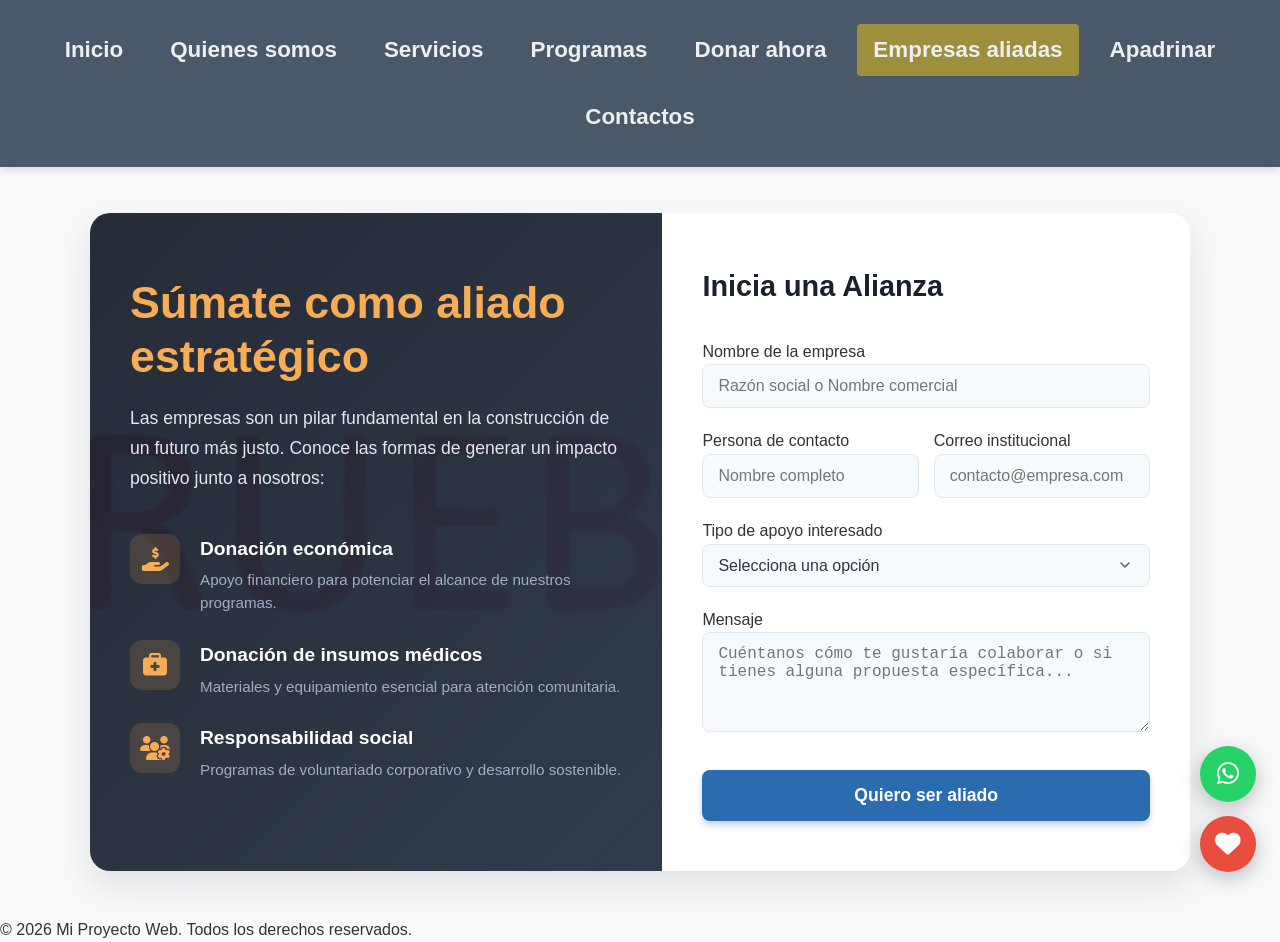
==== commit 28911a94: "Add files via upload" ====
--- a/alianzas.html
+++ b/alianzas.html
@@ -5,6 +5,9 @@
     <meta charset="UTF-8">
     <meta name="viewport" content="width=device-width, initial-scale=1.0">
     <title>Alianzas Empresariales - Allinkay web</title>
+    <!-- Google Analytics -->
+    <script async src="https://www.googletagmanager.com/gtag/js?id=G-HZTVS4B7K2"></script>
+    <script>window.dataLayer=window.dataLayer||[];function gtag(){dataLayer.push(arguments);}gtag('js',new Date());gtag('config','G-HZTVS4B7K2');</script>
     <link rel="stylesheet" href="css/style.css">
     <link rel="stylesheet" href="https://cdnjs.cloudflare.com/ajax/libs/font-awesome/6.4.0/css/all.min.css">
 </head>
--- a/css/style.css
+++ b/css/style.css
@@ -827,7 +827,7 @@
 /* Columna Izquierda (Informativa) */
 .alianzas-info {
     flex: 1.1;
-    background: linear-gradient(135deg, rgba(26, 32, 44, 0.95) 0%, rgba(45, 55, 72, 0.98) 100%), url('../img/galeria1.jpg') center/cover no-repeat;
+    background: linear-gradient(135deg, rgba(26, 32, 44, 0.95) 0%, rgba(45, 55, 72, 0.98) 100%), url('../img/galeria/galeria1.jpg') center/cover no-repeat;
     color: white;
     padding: 50px 40px;
     display: flex;
@@ -2698,3 +2698,170 @@
 .qr-datos strong {
     color: #1a202c;
 }
+
+/* =========================================
+   NOTICIAS — MEJORAS
+========================================= */
+
+/* Botón leer más como button */
+.noticia-leer {
+    display: inline-flex;
+    align-items: center;
+    gap: 6px;
+    color: #1a9e90;
+    font-weight: 600;
+    font-size: 0.9rem;
+    background: none;
+    border: none;
+    cursor: pointer;
+    padding: 0;
+    margin-top: 4px;
+    transition: gap 0.2s ease;
+    font-family: inherit;
+}
+
+.noticia-leer:hover { gap: 10px; }
+
+/* Overlay en imagen de noticia */
+.noticia-img-wrap {
+    cursor: pointer;
+}
+
+.noticia-img-overlay {
+    position: absolute;
+    inset: 0;
+    background: rgba(26,158,144,0);
+    display: flex;
+    justify-content: center;
+    align-items: center;
+    color: #ffffff;
+    font-size: 1.8rem;
+    opacity: 0;
+    transition: all 0.3s ease;
+    pointer-events: none;
+}
+
+.noticia-img-wrap:hover .noticia-img-overlay {
+    background: rgba(26,158,144,0.5);
+    opacity: 1;
+}
+
+/* Modal noticia */
+.noticia-modal-overlay {
+    visibility: hidden;
+    opacity: 0;
+    position: fixed;
+    inset: 0;
+    z-index: 9999;
+    background: rgba(15,23,42,0.75);
+    backdrop-filter: blur(6px);
+    display: flex;
+    justify-content: center;
+    align-items: center;
+    padding: 20px;
+    transition: opacity 0.3s, visibility 0.3s;
+}
+
+.noticia-modal-overlay.active {
+    visibility: visible;
+    opacity: 1;
+}
+
+.noticia-modal {
+    background: #ffffff;
+    border-radius: 20px;
+    max-width: 700px;
+    width: 100%;
+    max-height: 90vh;
+    overflow-y: auto;
+    position: relative;
+    transform: scale(0.92) translateY(20px);
+    transition: transform 0.35s cubic-bezier(0.34,1.56,0.64,1);
+    box-shadow: 0 25px 60px rgba(0,0,0,0.3);
+}
+
+.noticia-modal-overlay.active .noticia-modal {
+    transform: scale(1) translateY(0);
+}
+
+.noticia-modal img {
+    width: 100%;
+    height: 260px;
+    object-fit: cover;
+    border-radius: 20px 20px 0 0;
+    display: block;
+}
+
+.noticia-modal-body {
+    padding: 28px 32px 32px;
+}
+
+.noticia-modal-tag {
+    display: inline-block;
+    font-size: 0.75rem;
+    font-weight: 700;
+    padding: 3px 12px;
+    border-radius: 20px;
+    text-transform: uppercase;
+    letter-spacing: 0.05em;
+    margin-bottom: 8px;
+}
+
+.noticia-modal-fecha {
+    display: block;
+    color: #a0aec0;
+    font-size: 0.85rem;
+    margin-bottom: 10px;
+}
+
+.noticia-modal-body h2 {
+    color: #1a202c;
+    font-size: 1.4rem;
+    font-weight: 800;
+    line-height: 1.3;
+    margin-bottom: 16px;
+}
+
+.noticia-modal-body p {
+    color: #4a5568;
+    font-size: 1rem;
+    line-height: 1.7;
+}
+
+.noticia-modal-close {
+    position: absolute;
+    top: 14px;
+    right: 14px;
+    background: rgba(255,255,255,0.9);
+    border: none;
+    width: 34px;
+    height: 34px;
+    border-radius: 50%;
+    font-size: 1rem;
+    color: #64748b;
+    cursor: pointer;
+    display: flex;
+    justify-content: center;
+    align-items: center;
+    transition: background 0.2s, color 0.2s;
+    z-index: 10;
+}
+
+.noticia-modal-close:hover {
+    background: #1a9e90;
+    color: #fff;
+}
+
+/* Informes — badge próximamente */
+.informe-badge-pronto {
+    display: inline-block;
+    background: #fef3c7;
+    color: #92400e;
+    font-size: 0.72rem;
+    font-weight: 700;
+    padding: 2px 10px;
+    border-radius: 20px;
+    text-transform: uppercase;
+    letter-spacing: 0.05em;
+    flex-shrink: 0;
+}
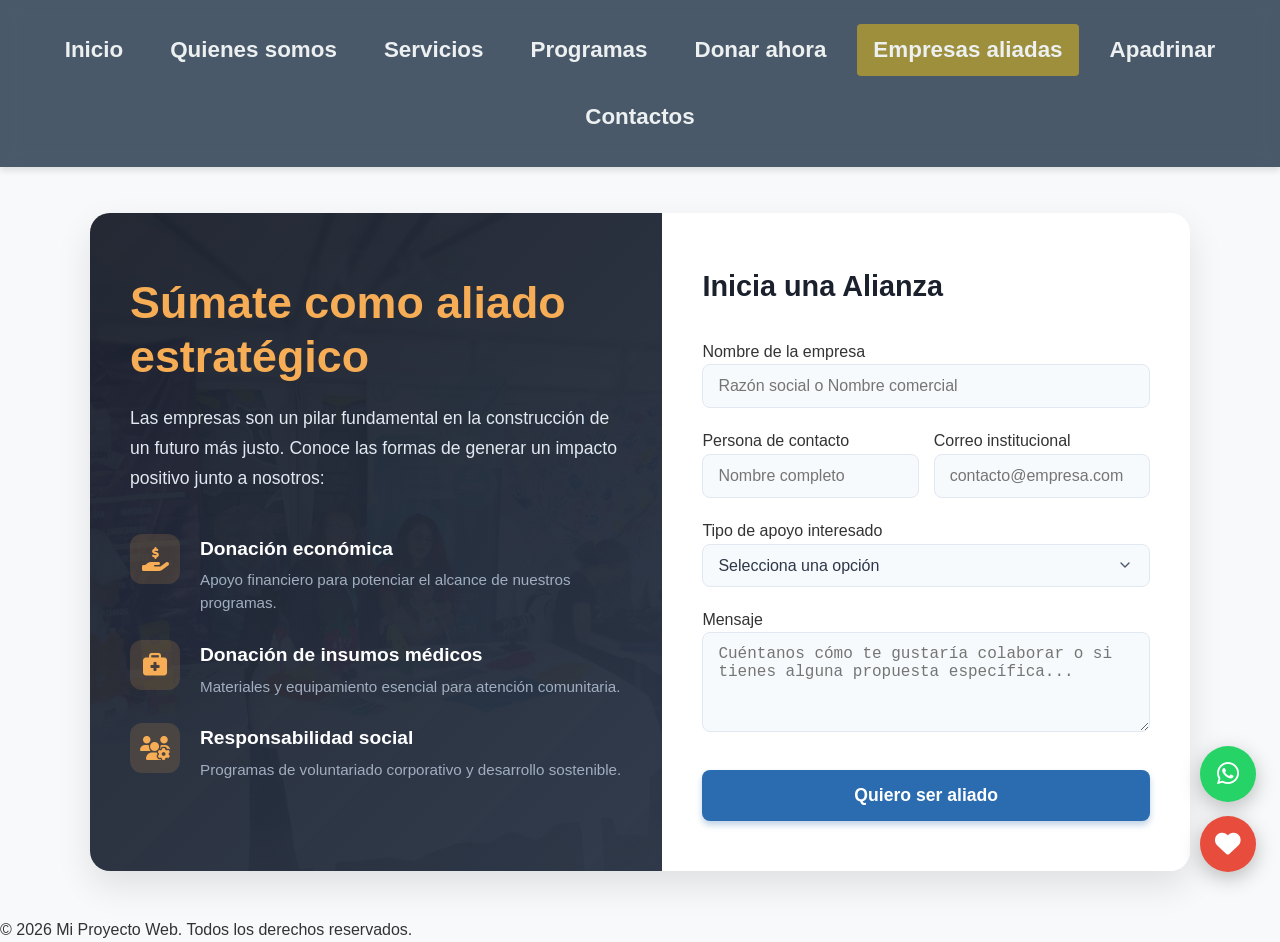
==== commit f3485031: "Add files via upload" ====
--- a/alianzas.html
+++ b/alianzas.html
@@ -15,7 +15,10 @@
 <body>
     <header class="main-header">
         <nav>
-            <ul>
+            <button class="hamburger" id="hamburger" aria-label="Abrir menú">
+                <span></span><span></span><span></span>
+            </button>
+            <ul id="navMenu">
                 <li><a href="index.html" data-color="rgba(26, 188, 156, 0.5)">Inicio</a></li>
                 <li><a href="quienes-somos.html" data-color="rgba(52, 152, 219, 0.5)">Quienes somos</a></li>
                 <li><a href="servicios.html" data-color="rgba(46, 204, 113, 0.5)">Servicios</a></li>
@@ -118,6 +121,12 @@
 
     <script>
         document.addEventListener('DOMContentLoaded', () => {
+            const hamburger = document.getElementById('hamburger');
+            const navMenuEl = document.getElementById('navMenu');
+            if (hamburger && navMenuEl) {
+                hamburger.addEventListener('click', () => { navMenuEl.classList.toggle('open'); hamburger.classList.toggle('active'); });
+                navMenuEl.querySelectorAll('a').forEach(a => a.addEventListener('click', () => { navMenuEl.classList.remove('open'); hamburger.classList.remove('active'); }));
+            }
             // ==========================================
             // Lógica de Lavalamp (Menú)
             // ==========================================
--- a/css/style.css
+++ b/css/style.css
@@ -2865,3 +2865,189 @@
     letter-spacing: 0.05em;
     flex-shrink: 0;
 }
+
+/* =========================================
+   MENÚ HAMBURGUESA (MOBILE)
+========================================= */
+.hamburger {
+    display: none;
+    flex-direction: column;
+    justify-content: center;
+    align-items: center;
+    gap: 5px;
+    width: 40px;
+    height: 40px;
+    background: transparent;
+    border: none;
+    cursor: pointer;
+    padding: 4px;
+    position: absolute;
+    right: 16px;
+    top: 50%;
+    transform: translateY(-50%);
+    z-index: 1100;
+}
+
+.hamburger span {
+    display: block;
+    width: 24px;
+    height: 2px;
+    background: #ecf0f1;
+    border-radius: 2px;
+    transition: all 0.3s ease;
+    transform-origin: center;
+}
+
+.hamburger.active span:nth-child(1) { transform: translateY(7px) rotate(45deg); }
+.hamburger.active span:nth-child(2) { opacity: 0; transform: scaleX(0); }
+.hamburger.active span:nth-child(3) { transform: translateY(-7px) rotate(-45deg); }
+
+/* =========================================
+   RESPONSIVE MOBILE — 768px
+========================================= */
+@media (max-width: 768px) {
+
+    /* Header */
+    .main-header {
+        padding: 0.8rem 0;
+        position: relative;
+    }
+
+    nav {
+        position: relative;
+        min-height: 48px;
+    }
+
+    /* Hamburger visible */
+    .hamburger { display: flex; }
+
+    /* Menú oculto por defecto en mobile */
+    nav ul {
+        display: none;
+        flex-direction: column;
+        align-items: stretch;
+        gap: 0;
+        position: absolute;
+        top: 100%;
+        left: 0;
+        right: 0;
+        background: rgba(44, 62, 80, 0.98);
+        backdrop-filter: blur(10px);
+        padding: 12px 0;
+        z-index: 1050;
+        box-shadow: 0 8px 20px rgba(0,0,0,0.3);
+        border-radius: 0 0 12px 12px;
+    }
+
+    nav ul.open { display: flex; }
+
+    nav ul li { width: 100%; }
+
+    nav ul li a {
+        font-size: 1rem;
+        padding: 12px 24px;
+        border-radius: 0;
+        border-bottom: 1px solid rgba(255,255,255,0.05);
+    }
+
+    nav ul li a:hover { background: rgba(255,255,255,0.08); }
+
+    /* Ocultar lavalamp en mobile */
+    nav ul li.lavalamp { display: none; }
+
+    /* Secciones — reducir márgenes */
+    .transparencia-section,
+    .noticias-section,
+    .galeria-section,
+    .contacto-section,
+    .programas-section {
+        margin: 40px auto;
+    }
+
+    /* Stats — 2 columnas en tablet */
+    .transparencia-stats {
+        grid-template-columns: repeat(2, 1fr);
+        gap: 12px;
+    }
+
+    /* Títulos */
+    .transparencia-header h2,
+    .noticias-header h2,
+    .contacto-header h2,
+    .programas-title {
+        font-size: 2rem;
+    }
+}
+
+/* =========================================
+   RESPONSIVE MOBILE — 480px
+========================================= */
+@media (max-width: 480px) {
+
+    body { overflow-x: hidden; }
+
+    /* Stats — 1 columna */
+    .transparencia-stats {
+        grid-template-columns: 1fr;
+        gap: 10px;
+    }
+
+    .stat-card { padding: 20px 16px; }
+    .stat-number { font-size: 2rem; }
+    .stat-label { font-size: 0.85rem; }
+
+    /* Títulos generales */
+    .transparencia-header h2,
+    .noticias-header h2,
+    .contacto-header h2,
+    .programas-title,
+    .apad-section-header h2 {
+        font-size: 1.7rem !important;
+    }
+
+    /* Noticias */
+    .noticia-img-wrap { height: 160px; }
+    .noticia-body { padding: 16px; gap: 8px; }
+    .filtro-btn { padding: 7px 14px; font-size: 0.8rem; }
+    .noticias-filtros { gap: 6px; }
+
+    /* Galería */
+    .galeria-grid { gap: 10px; }
+    .galeria-item::after { font-size: 1.4rem; }
+
+    /* Contacto */
+    .contacto-form-wrap { padding: 20px 16px; }
+    .contacto-icono { width: 36px; height: 36px; font-size: 0.95rem; }
+    .contacto-mapa iframe { height: 180px; }
+    .cf-input { padding: 10px 12px; font-size: 0.9rem; }
+    .cf-textarea { min-height: 100px; }
+    .cf-row { grid-template-columns: 1fr; }
+
+    /* FAB */
+    .fab { width: 48px; height: 48px; font-size: 1.1rem; }
+    .fab-container { bottom: 16px; right: 12px; gap: 8px; }
+    .fab-tooltip { display: none; }
+
+    /* Informes */
+    .informe-card { padding: 14px 16px; gap: 12px; }
+    .informe-icon { width: 36px; height: 36px; font-size: 1rem; }
+
+    /* Modales */
+    .noticia-modal,
+    .servicio-modal { max-width: 95vw; }
+    .noticia-modal img { height: 180px; }
+    .noticia-modal-body { padding: 20px; }
+
+    /* Apadrinar */
+    .apad-hero h1 { font-size: 1.8rem; }
+    .apad-hero p { font-size: 0.95rem; }
+    .apad-filtros { grid-template-columns: 1fr; }
+    .apad-resultados { grid-template-columns: 1fr; }
+    .apad-opciones-grid { grid-template-columns: 1fr; }
+
+    /* Donar */
+    .payment-method-group { grid-template-columns: repeat(2, 1fr); }
+    .donar-container { flex-direction: column; }
+    .donar-info { padding: 30px 20px; }
+    .donar-form-container { padding: 24px 16px; }
+}
